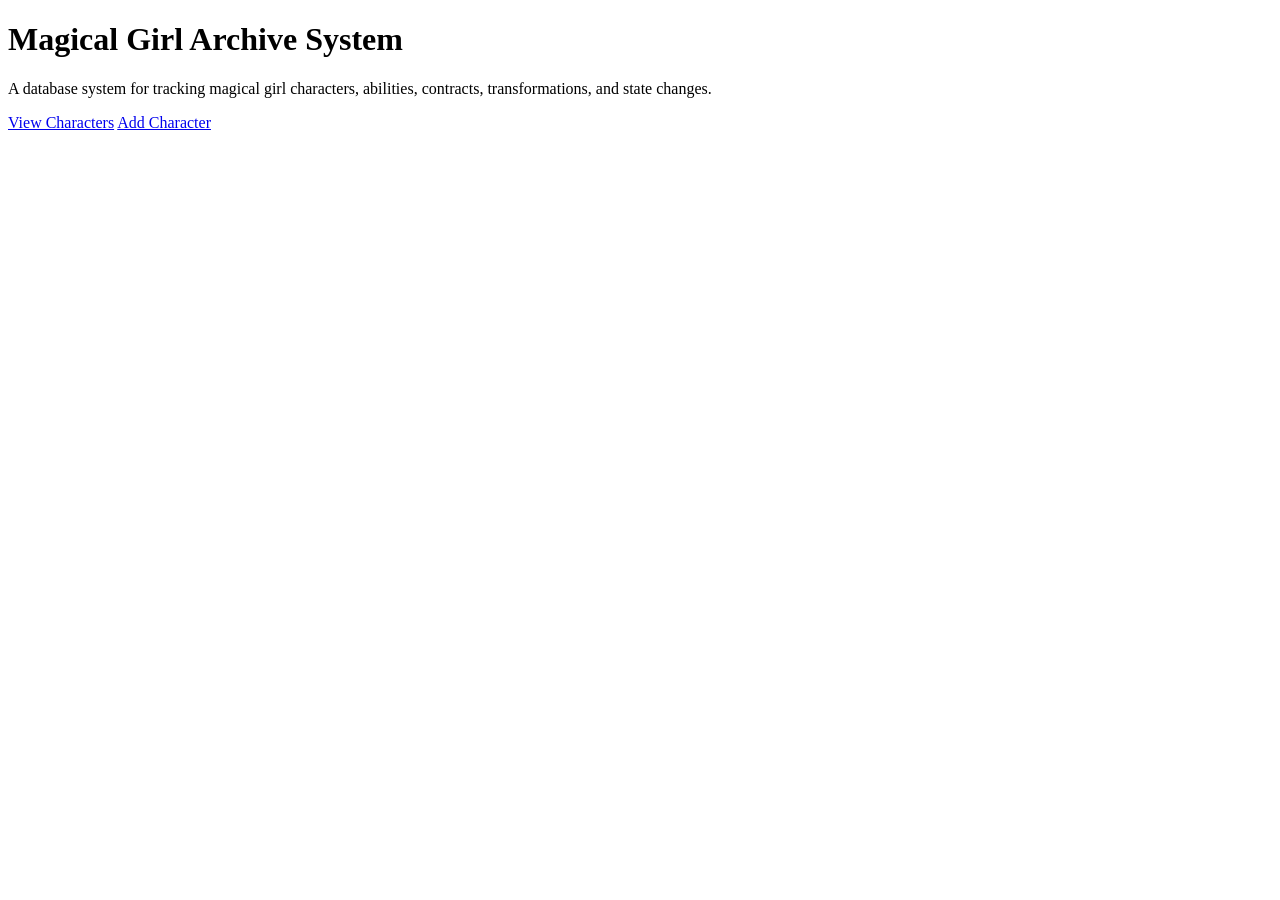
==== templates/index.html @ c48b50b4 "adding some flair to this" ====
<!DOCTYPE html>
<html>
<head>
    <title>Magical Girl Archive System</title>
    <link rel="stylesheet" href="{{ url_for('static', filename='style.css') }}">
</head>
<body>
    <div class="container">
        <h1>Magical Girl Archive System</h1>
        <p>A database system for tracking magical girl characters, abilities, contracts, transformations, and state changes.</p>

        <a class="button" href="/characters">View Characters</a>
        <a class="button secondary" href="/add-character">Add Character</a>
    </div>
</body>
</html>
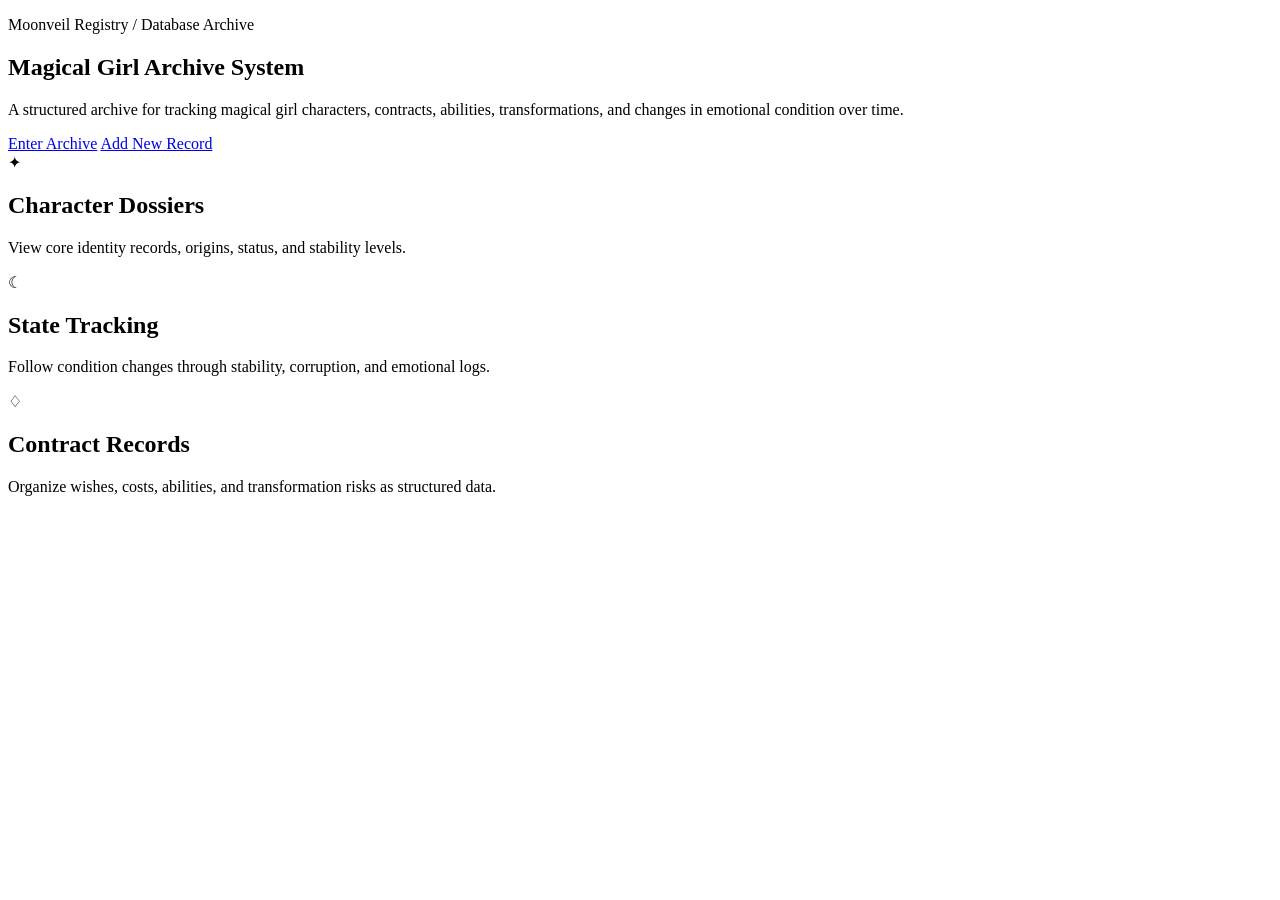
==== commit eb9e783c: "Upgrading" ====
--- a/templates/index.html
+++ b/templates/index.html
@@ -1,4 +1,3 @@
-
 <!DOCTYPE html>
 <html>
 <head>
@@ -6,12 +5,42 @@
     <link rel="stylesheet" href="{{ url_for('static', filename='style.css') }}">
 </head>
 <body>
-    <div class="container">
-        <h1>Magical Girl Archive System</h1>
-        <p>A database system for tracking magical girl characters, abilities, contracts, transformations, and state changes.</p>
+    <main class="archive-shell">
+        <section class="hero-panel">
+            <p class="eyebrow">Moonveil Registry / Database Archive</p>
 
-        <a class="button" href="/characters">View Characters</a>
-        <a class="button secondary" href="/add-character">Add Character</a>
-    </div>
+            <h1>Magical Girl Archive System</h1>
+
+            <p class="hero-text">
+                A structured archive for tracking magical girl characters, contracts,
+                abilities, transformations, and changes in emotional condition over time.
+            </p>
+
+            <div class="hero-actions">
+                <a class="button" href="/characters">Enter Archive</a>
+                <a class="button ghost" href="/add-character">Add New Record</a>
+            </div>
+        </section>
+
+        <section class="archive-overview">
+            <div class="info-card">
+                <span class="symbol">✦</span>
+                <h2>Character Dossiers</h2>
+                <p>View core identity records, origins, status, and stability levels.</p>
+            </div>
+
+            <div class="info-card">
+                <span class="symbol">☾</span>
+                <h2>State Tracking</h2>
+                <p>Follow condition changes through stability, corruption, and emotional logs.</p>
+            </div>
+
+            <div class="info-card">
+                <span class="symbol">♢</span>
+                <h2>Contract Records</h2>
+                <p>Organize wishes, costs, abilities, and transformation risks as structured data.</p>
+            </div>
+        </section>
+    </main>
 </body>
 </html>
